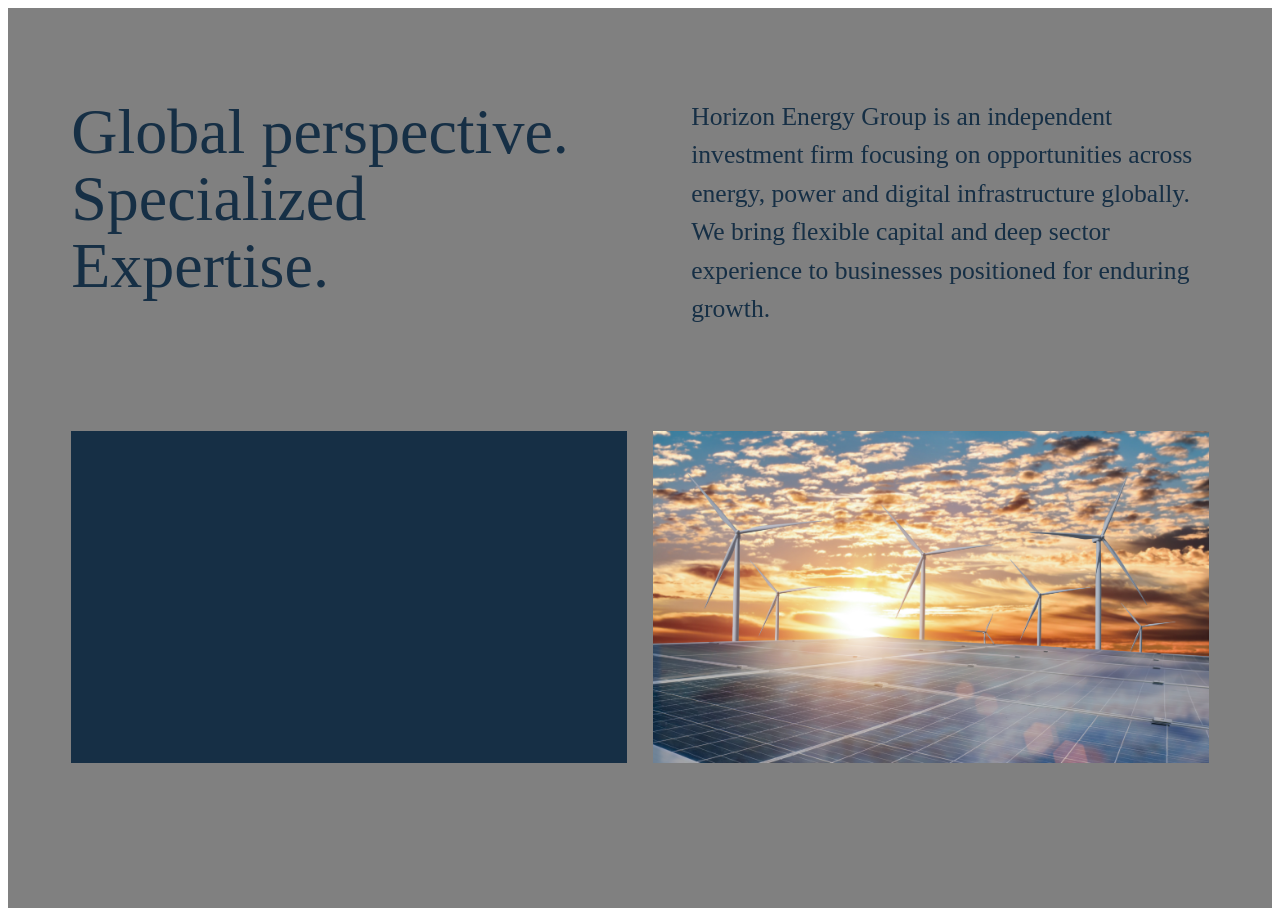
==== about.html @ 3d29bb5b "Complete first cut" ====
<!doctype html>
<html lang="en">
  <head>
    <meta charset="UTF-8" />
    <meta name="viewport" content="width=device-width, initial-scale=1.0" />
    <title>Horizon Energy Group</title>
    <link rel="stylesheet" href="styles.css" />
  </head>
  <body>
    <main class="about">
      <section class="about-text" aria-labelledby="about-heading">
        <div class="about-block about-block-left">
          <h1 id="about-heading">Global perspective.<br />Specialized<br />Expertise.</h1>
        </div>

        <div class="about-block about-block-right">
          <p>
            Horizon Energy Group is an independent investment firm focusing on
            opportunities across energy, power and digital infrastructure globally.
            We bring flexible capital and deep sector experience to businesses
            positioned for enduring growth.
          </p>
        </div>
      </section>

      <section class="media" aria-label="Horizon Energy Group highlights">
        <video class="hero-video" autoplay muted loop playsinline poster="images/video-poster.jpg">
          <source src="media/brain.mp4" type="video/mp4" />
          Your browser does not support embedded video.
        </video>

        <div class="image-grid">
          <img src="images/solarwind.jpg" alt="Renewable energy installation" />
        </div>
      </section>
    </main>
  </body>
</html>
---- styles.css ----
/* ---------- HERO ---------- */
.hero {
    position: relative;
    width: 100%;
    min-height: 90vh;
    background-image: url("images/Horizon_sunset.png");
    background-size: cover;
    background-position: center center;
    background-repeat: no-repeat;
    overflow: hidden;
}
/* ---------- LOGO ---------- */
.hero > img {
    position: absolute;
    top: 4%;
    left: 2%;
    width: clamp(150px, 30vw, 300px);
    height: auto;
}
/* ---------- NAVIGATION ---------- */
.hero-links {
    position: absolute;
    top: 5%;
    right: 20%;
    display: flex;
    gap: clamp(12px, 2.5vw, 35px);
}
.hero-loc {
    position: absolute;
    top: 35%;
    left: 5%;
    display: flex;
    gap: 8px;
}
.hero-loc .separator {
    margin: 0;
    color: gold;
    font-size: 12px;
}
.hero-loc a {
    color: gold;
    text-decoration: none;
    font-size: clamp(10px, 1.0vw, 16px);
    font-weight: bold;
    white-space: nowrap;
}
.hero-links a {
    color: white;
    text-decoration: none;
    font-size: clamp(14px, 1.6vw, 22px);
    font-weight: bold;
    white-space: nowrap;
}
.hero-content {
    position: absolute;
    top: 40%;
    left: 5%;
    margin: 0;
    padding: 0;
    z-index: 5;
    color: white;
    font-size: clamp(40px, 6vw, 90px);
    font-weight: 300;
    line-height: 1.05;
    text-align: left;
    max-width: 1000px;
}
.hero-content1 {
    position: absolute;
    top: 65%;
    left: 5%;
    margin: 0;
    padding: 0;
    z-index: 5;
    color: white;
    font-size: clamp(5px, 3vw, 20px);
    font-weight: 500;
    line-height: 1.05;
    text-align: left;
    max-width: 450px;
}
/* =====================================================
   HERO BUTTONS
   ===================================================== */
.hero-buttons {
    position: absolute;
    top: 70%;
    left: 5%;
    display: flex;
    gap: 18px;
    flex-wrap: wrap;
}
.hero-buttons a {
    display: inline-block;
    padding: 15px 28px;
    border-radius: 3px;
    font-size: 16px;
    font-weight: 700;
    text-decoration: none;
    transition: all 0.25s ease;
}
/* Main button */
.primary-button {
    background: white;
    color: #162f45;
}
.primary-button:hover {
    background: #e8e8e8;
    transform: translateY(-2px);
}
/* Secondary button */
.secondary-button {
    color: white;
    border: 2px solid white;
    background: rgba(0,0,0,0.12);
}
.secondary-button:hover {
    background: white;
    color: #162f45;
    transform: translateY(-2px);
}

/* =====================================================
   ABOUT PAGE
   ===================================================== */
.about {
    position: relative;
    width: 100%;
    min-height: 100vh;
    background: gray;
    color: #162f45;
    overflow: hidden;
}
.about-text {
    width: 90%;
    max-width: 1400px;
    margin: 0 auto;
    padding-top: 10vh;
    display: flex;
    align-items: flex-start;
    gap: clamp(40px, 8vw, 140px);
}
.about-block-left,
.about-block-right {
    flex: 1;
}
.about-block-left h1 {
    margin: 0;
    color: #162f45;
    font-size: clamp(40px, 5vw, 80px);
    font-weight: 300;
    line-height: 1.05;
}
.about-block-right p {
    margin: 0;
    color: #162f45;
    font-size: clamp(18px, 2vw, 30px);
    font-weight: 400;
    line-height: 1.5;
}

/* ---------- ABOUT MEDIA ---------- */
.media {
    width: 90%;
    max-width: 1400px;
    margin: clamp(48px, 8vw, 120px) auto 0;
    padding-bottom: clamp(48px, 8vw, 120px);
    display: grid;
    grid-template-columns: repeat(2, minmax(0, 1fr));
    gap: clamp(16px, 2vw, 32px);
    align-items: stretch;
}

.hero-video {
    display: block;
    width: 100%;
    height: 100%;
    aspect-ratio: 16 / 9;
    object-fit: cover;
    background: #162f45;
}

.image-grid {
    min-height: 0;
}

.image-grid img {
    display: block;
    width: 100%;
    height: 100%;
    object-fit: cover;
}

/* ---------- PHONE ---------- */

@media (max-width: 600px) {

    .hero {
        min-height: 70vh;
        background-position: center center;
    }

    .hero > img {
        top: 5%;
        left: 5%;
        width: 45vw;
        max-width: 220px;
    }

    .hero-links {
        top: 18%;
        left: 5%;
        right: 5%;
        justify-content: center;
        flex-wrap: wrap;
        gap: 12px 20px;
    }

    .hero-links a {
        font-size: 16px;
    }

    .about-text {
        padding-top: 12vh;
        flex-direction: column;
        gap: 28px;
    }

    .about-block-right p {
        font-size: clamp(18px, 5vw, 24px);
    }

    .media {
        grid-template-columns: 1fr;
    }

    .image-grid img {
        aspect-ratio: 4 / 3;
    }
}

/* =====================================================
   LEADERSHIP PAGE
   ===================================================== */
.leadership-page {
    margin: 0;
    background: #030405;
    color: #f8f8f6;
    font-family: Arial, Helvetica, sans-serif;
}

.leadership {
    width: min(100% - 44px, 1860px);
    margin: 0 auto;
    padding: 5px 0 32px;
}

.leadership-header {
    display: flex;
    justify-content: space-between;
    align-items: center;
    color: #456b9e;
    font-size: 13px;
    font-weight: 700;
    letter-spacing: 0.58em;
}

.leadership-header a,
.leadership-header p {
    margin: 0;
    color: inherit;
    text-decoration: none;
}

.leadership-intro {
    padding: clamp(62px, 7vw, 96px) 0 21px;
}

.leader-role {
    margin: 0;
    color: #d6ad57;
    font-family: "Courier New", monospace;
    font-size: 15px;
    font-weight: 700;
    letter-spacing: 0.49em;
    text-transform: uppercase;
}

.leadership-intro h1 {
    margin: 0;
    color: #264a7d;
    font-family: Didot, "Bodoni 72", Georgia, serif;
    font-size: clamp(48px, 4.05vw, 64px);
    font-weight: 600;
    letter-spacing: -0.035em;
    line-height: 1;
}

.leader-grid {
    display: grid;
    grid-template-columns: repeat(4, minmax(0, 1fr));
    gap: 16px;
}

.leader-card {
    min-height: 720px;
    padding: 34px 28px 36px;
    border-top: 10px solid #264a7d;
    background: #fdfdfc;
    color: #192330;
    text-align: center;
}

.leader-portrait {
    display: grid;
    width: min(100%, 230px);
    aspect-ratio: 1;
    margin: 0 auto 19px;
    place-items: center;
    border-radius: 50%;
    background: radial-gradient(circle at 50% 32%, #e3e7e6 0 14%, #aab7bb 15% 35%, #263d50 36% 100%);
    color: #fff;
    font-family: Didot, Georgia, serif;
    font-size: clamp(42px, 4vw, 65px);
    letter-spacing: 0.05em;
}

.leader-card h2 {
    margin: 0;
    color: #264a7d;
    font-size: clamp(21px, 1.55vw, 27px);
    font-weight: 700;
    letter-spacing: 0.16em;
    text-transform: uppercase;
}

.leader-role {
    margin-top: 24px;
    font-size: clamp(11px, 0.78vw, 14px);
    letter-spacing: 0.43em;
    line-height: 1.4;
}

.leader-divider {
    display: block;
    width: 52px;
    height: 5px;
    margin: 18px auto 18px;
    background: #d6ad57;
}

.leader-bio {
    color: #202a36;
    font-size: clamp(15px, 1.03vw, 17px);
    line-height: 1.38;
    text-align: left;
}

.leader-bio p {
    margin: 0 0 34px;
}

@media (max-width: 1100px) {
    .leader-grid {
        grid-template-columns: repeat(2, minmax(0, 1fr));
    }

    .leader-card {
        min-height: 650px;
    }
}

@media (max-width: 600px) {
    .leadership {
        width: min(100% - 32px, 1860px);
    }

    .leadership-header {
        align-items: flex-start;
        gap: 20px;
        font-size: 9px;
        letter-spacing: 0.25em;
    }

    .leadership-header p {
        text-align: right;
    }

    .leader-grid {
        grid-template-columns: 1fr;
        gap: 12px;
    }

    .leader-card {
        min-height: 0;
        padding: 28px 24px;
    }
}

/* =====================================================
   INVESTMENT STRATEGY PAGE
   ===================================================== */
.strategy-page {
    margin: 0;
    background: #fdfdfc;
    color: #152a37;
    font-family: Arial, Helvetica, sans-serif;
}

.strategy {
    width: min(100% - 64px, 1568px);
    margin: 0 auto;
    padding: 26px 0 18px;
}

.strategy-intro {
    display: grid;
    grid-template-columns: minmax(0, 2fr) minmax(280px, 0.84fr);
    align-items: start;
    margin-top: clamp(36px, 4vw, 64px);
    border: 1px solid #c9cfce;
}

.strategy-intro h1,
.strategy-card h2 {
    margin: 0;
    color: #142834;
    font-family: Didot, "Bodoni 72", "Times New Roman", serif;
    font-weight: 400;
    letter-spacing: -0.035em;
}

.strategy-intro h1 {
    font-size: clamp(48px, 5.35vw, 82px);
    line-height: 0.98;
    padding: clamp(40px, 5vw, 72px) clamp(24px, 4vw, 64px);
    border-right: 1px solid #c9cfce;
}

.strategy-intro > p {
    max-width: 520px;
    margin: 0;
    padding: clamp(40px, 5vw, 72px) clamp(24px, 4vw, 64px);
    color: #506570;
    font-size: clamp(17px, 1.4vw, 22px);
    line-height: 1.45;
}

.strategy-grid {
    display: grid;
    grid-template-columns: repeat(4, minmax(0, 1fr));
    border: 1px solid #c9cfce;
    border-top: 0;
}

.strategy-card {
    display: flex;
    min-height: 417px;
    flex-direction: column;
    padding: 46px 32px 47px;
}

.strategy-card + .strategy-card {
    border-left: 1px solid #c9cfce;
}

.strategy-card-content {
    display: flex;
    height: 100%;
    flex-direction: column;
    justify-content: flex-end;
}

.strategy-card h2 {
    font-size: clamp(30px, 2.12vw, 36px);
    line-height: 1.08;
}

.strategy-card p {
    max-width: 290px;
    margin: 26px 0 0;
    color: #506570;
    font-size: 17px;
    line-height: 1.65;
}

.strategy-card a {
    width: fit-content;
    margin-top: 17px;
    color: #c2a773;
    font-size: 31px;
    font-weight: 300;
    line-height: 1;
    text-decoration: none;
    transition: transform 180ms ease;
}

.strategy-card a:hover,
.strategy-card a:focus-visible {
    transform: translateX(8px);
}

@media (max-width: 960px) {
    .strategy-grid {
        grid-template-columns: repeat(2, minmax(0, 1fr));
    }

    .strategy-card:nth-child(3) {
        border-left: 0;
        border-top: 1px solid #c9cfce;
    }

    .strategy-card:nth-child(4) {
        border-top: 1px solid #c9cfce;
    }
}

@media (max-width: 600px) {
    .strategy {
        width: min(100% - 40px, 1568px);
        padding-top: 24px;
    }

    .strategy-intro {
        grid-template-columns: 1fr;
    }

    .strategy-intro > p {
        border-top: 1px solid #c9cfce;
    }

    .strategy-intro h1 {
        border-right: 0;
    }

    .strategy-grid {
        grid-template-columns: 1fr;
    }

    .strategy-card {
        min-height: 330px;
        padding: 32px 20px;
    }

    .strategy-card + .strategy-card,
    .strategy-card:nth-child(3) {
        border-top: 1px solid #c9cfce;
        border-left: 0;
    }
}
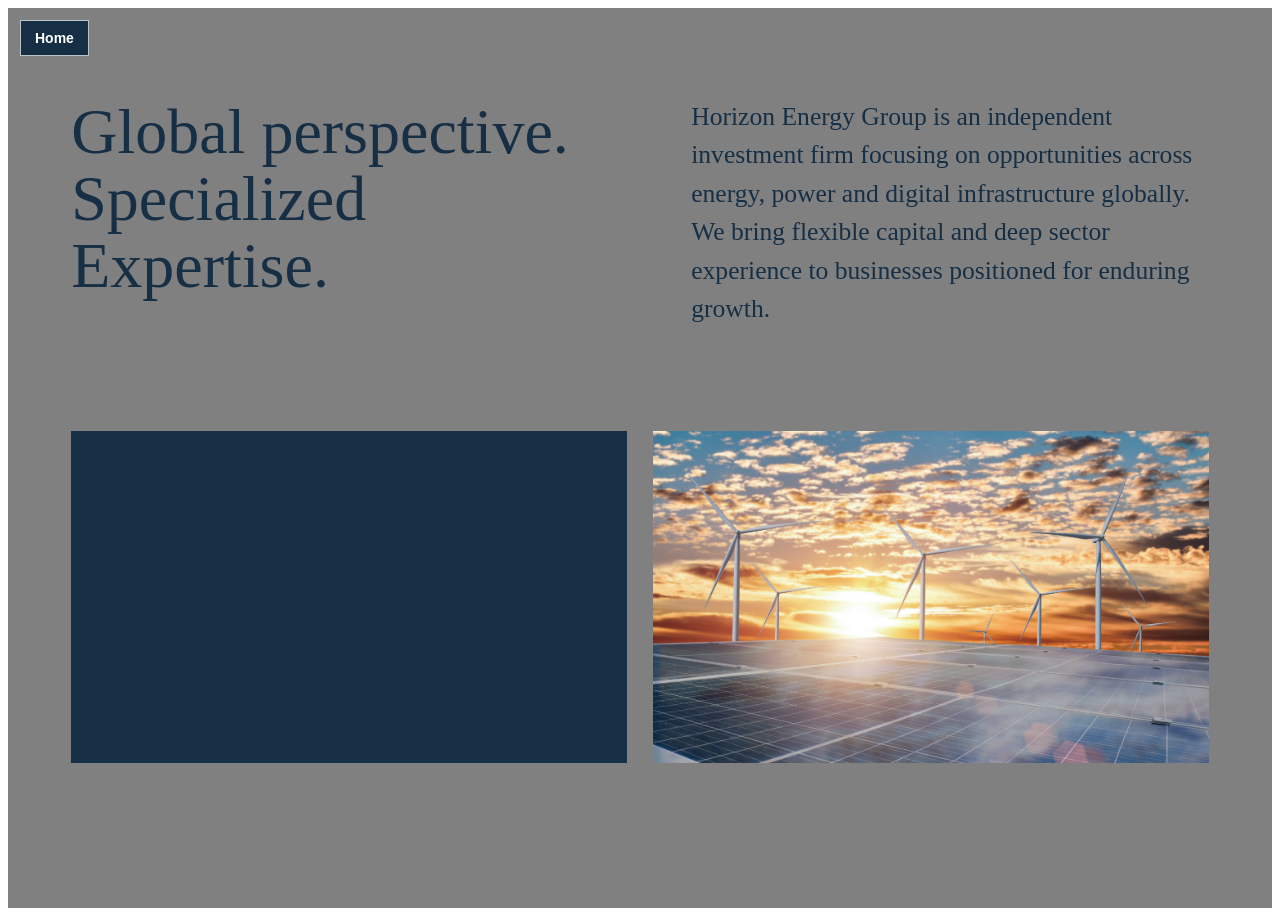
==== commit 7a6250e6: "Add home links to interior pages" ====
--- a/about.html
+++ b/about.html
@@ -7,6 +7,7 @@
     <link rel="stylesheet" href="styles.css" />
   </head>
   <body>
+    <a class="home-link" href="index.html">Home</a>
     <main class="about">
       <section class="about-text" aria-labelledby="about-heading">
         <div class="about-block about-block-left">
--- a/styles.css
+++ b/styles.css
@@ -1,3 +1,26 @@
+/* Shared return link for interior pages. */
+.home-link {
+    position: fixed;
+    top: 20px;
+    left: 20px;
+    z-index: 20;
+    padding: 10px 14px;
+    border: 1px solid rgba(255, 255, 255, 0.7);
+    background: #162f45;
+    color: #fff;
+    font-family: Arial, Helvetica, sans-serif;
+    font-size: 14px;
+    font-weight: 700;
+    line-height: 1;
+    text-decoration: none;
+}
+
+.home-link:hover,
+.home-link:focus-visible {
+    background: #fff;
+    color: #162f45;
+}
+
 /* ---------- HERO ---------- */
 .hero {
     position: relative;
@@ -196,7 +219,10 @@
 @media (max-width: 600px) {
 
     .hero {
-        min-height: 70vh;
+        /* Use fixed, generous vertical landmarks on phones.  Percentage-based
+           offsets made the headline, description and buttons collide when the
+           viewport was short or the heading wrapped to extra lines. */
+        min-height: 720px;
         background-position: center center;
     }
 
@@ -208,7 +234,7 @@
     }
 
     .hero-links {
-        top: 18%;
+        top: 130px;
         left: 5%;
         right: 5%;
         justify-content: center;
@@ -218,6 +244,45 @@
 
     .hero-links a {
         font-size: 16px;
+    }
+
+    .hero-loc {
+        top: 205px;
+        left: 5%;
+    }
+
+    .hero-loc a {
+        font-size: 14px;
+    }
+
+    .hero-content {
+        top: 255px;
+        left: 5%;
+        right: 5%;
+        max-width: none;
+        font-size: 34px;
+        line-height: 1.08;
+    }
+
+    .hero-content1 {
+        top: 410px;
+        left: 5%;
+        right: 5%;
+        max-width: none;
+        font-size: 15px;
+        line-height: 1.35;
+    }
+
+    .hero-buttons {
+        top: 510px;
+        left: 5%;
+        right: 5%;
+        gap: 12px;
+    }
+
+    .hero-buttons a {
+        padding: 13px 18px;
+        font-size: 14px;
     }
 
     .about-text {
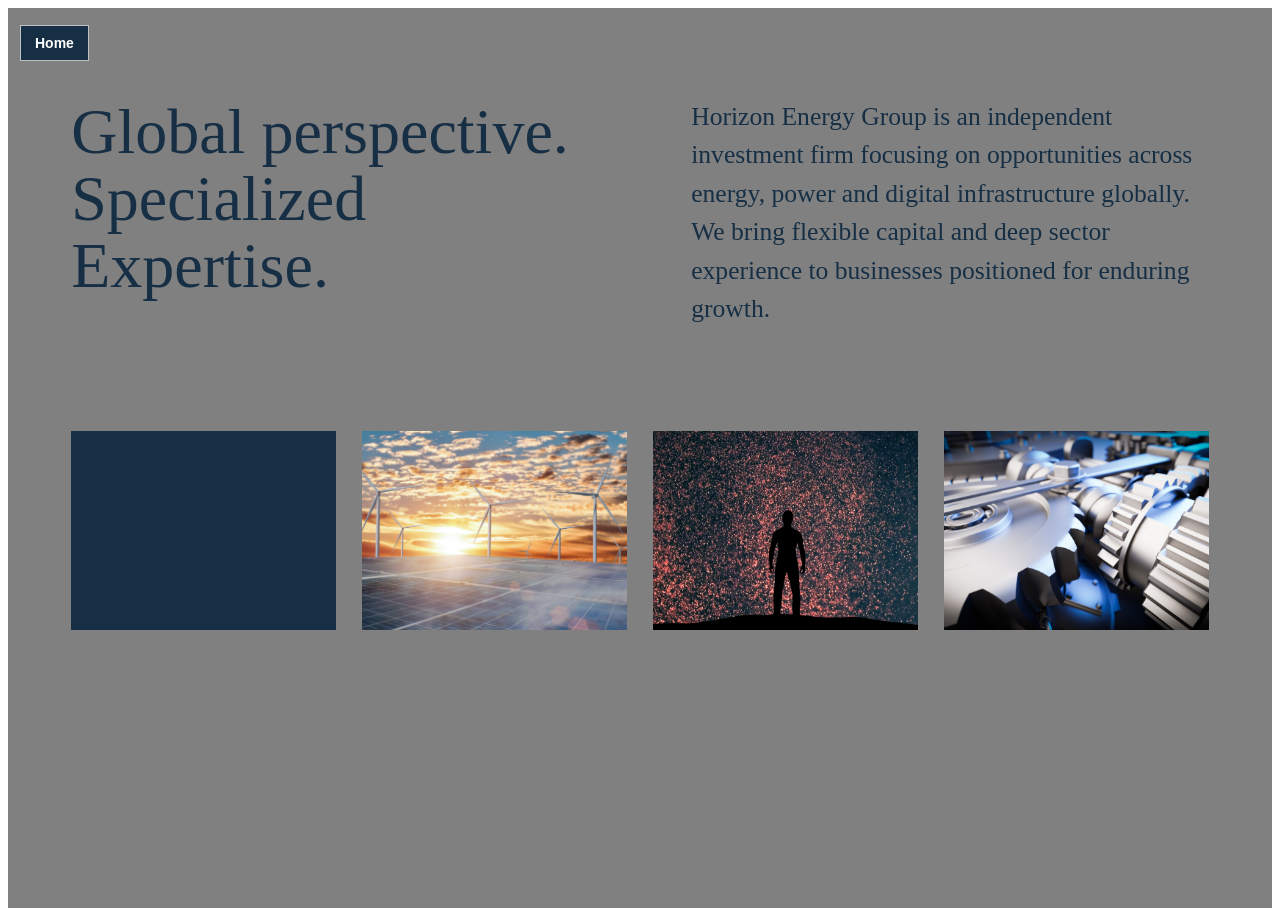
==== commit a21cc41d: "Fine changes in styles.css" ====
--- a/about.html
+++ b/about.html
@@ -32,6 +32,8 @@
 
         <div class="image-grid">
           <img src="images/solarwind.jpg" alt="Renewable energy installation" />
+          <img src="images/silhouette-gazing.jpg" alt="Silhouette gazing" />
+          <img src="images/shiny-metal-gears.jpg" alt="Shiny metal gears" />
         </div>
       </section>
     </main>
--- a/styles.css
+++ b/styles.css
@@ -1,7 +1,7 @@
 /* Shared return link for interior pages. */
 .home-link {
     position: fixed;
-    top: 20px;
+    top: 25px;
     left: 20px;
     z-index: 20;
     padding: 10px 14px;
@@ -189,7 +189,7 @@
     margin: clamp(48px, 8vw, 120px) auto 0;
     padding-bottom: clamp(48px, 8vw, 120px);
     display: grid;
-    grid-template-columns: repeat(2, minmax(0, 1fr));
+    grid-template-columns: repeat(4, minmax(0, 1fr));
     gap: clamp(16px, 2vw, 32px);
     align-items: stretch;
 }
@@ -197,20 +197,24 @@
 .hero-video {
     display: block;
     width: 100%;
-    height: 100%;
-    aspect-ratio: 16 / 9;
+    height: auto;
+    aspect-ratio: 4 / 3;
     object-fit: cover;
     background: #162f45;
 }
 
 .image-grid {
-    min-height: 0;
+    display: grid;
+    grid-column: span 3;
+    grid-template-columns: repeat(3, minmax(0, 1fr));
+    gap: clamp(16px, 2vw, 32px);
 }
 
 .image-grid img {
     display: block;
     width: 100%;
-    height: 100%;
+    height: auto;
+    aspect-ratio: 4 / 3;
     object-fit: cover;
 }
 
@@ -299,6 +303,11 @@
         grid-template-columns: 1fr;
     }
 
+    .image-grid {
+        grid-column: auto;
+        grid-template-columns: 1fr;
+    }
+
     .image-grid img {
         aspect-ratio: 4 / 3;
     }
@@ -324,7 +333,8 @@
     display: flex;
     justify-content: space-between;
     align-items: center;
-    color: #456b9e;
+    color: orange;
+   // color: #456b9e;
     font-size: 13px;
     font-weight: 700;
     letter-spacing: 0.58em;
@@ -338,6 +348,7 @@
 }
 
 .leadership-intro {
+    color: orange;
     padding: clamp(62px, 7vw, 96px) 0 21px;
 }
 
@@ -353,7 +364,7 @@
 
 .leadership-intro h1 {
     margin: 0;
-    color: #264a7d;
+    color: #d6ad57;
     font-family: Didot, "Bodoni 72", Georgia, serif;
     font-size: clamp(48px, 4.05vw, 64px);
     font-weight: 600;
@@ -483,7 +494,6 @@
     grid-template-columns: minmax(0, 2fr) minmax(280px, 0.84fr);
     align-items: start;
     margin-top: clamp(36px, 4vw, 64px);
-    border: 1px solid #c9cfce;
 }
 
 .strategy-intro h1,
@@ -499,7 +509,6 @@
     font-size: clamp(48px, 5.35vw, 82px);
     line-height: 0.98;
     padding: clamp(40px, 5vw, 72px) clamp(24px, 4vw, 64px);
-    border-right: 1px solid #c9cfce;
 }
 
 .strategy-intro > p {
@@ -514,8 +523,6 @@
 .strategy-grid {
     display: grid;
     grid-template-columns: repeat(4, minmax(0, 1fr));
-    border: 1px solid #c9cfce;
-    border-top: 0;
 }
 
 .strategy-card {
@@ -525,15 +532,12 @@
     padding: 46px 32px 47px;
 }
 
-.strategy-card + .strategy-card {
-    border-left: 1px solid #c9cfce;
-}
-
 .strategy-card-content {
     display: flex;
     height: 100%;
     flex-direction: column;
     justify-content: flex-end;
+    transform: translateY(-30px);
 }
 
 .strategy-card h2 {
@@ -543,6 +547,7 @@
 
 .strategy-card p {
     max-width: 290px;
+    min-height: 4.95em;
     margin: 26px 0 0;
     color: #506570;
     font-size: 17px;
@@ -570,14 +575,6 @@
         grid-template-columns: repeat(2, minmax(0, 1fr));
     }
 
-    .strategy-card:nth-child(3) {
-        border-left: 0;
-        border-top: 1px solid #c9cfce;
-    }
-
-    .strategy-card:nth-child(4) {
-        border-top: 1px solid #c9cfce;
-    }
 }
 
 @media (max-width: 600px) {
@@ -590,14 +587,6 @@
         grid-template-columns: 1fr;
     }
 
-    .strategy-intro > p {
-        border-top: 1px solid #c9cfce;
-    }
-
-    .strategy-intro h1 {
-        border-right: 0;
-    }
-
     .strategy-grid {
         grid-template-columns: 1fr;
     }
@@ -607,9 +596,4 @@
         padding: 32px 20px;
     }
 
-    .strategy-card + .strategy-card,
-    .strategy-card:nth-child(3) {
-        border-top: 1px solid #c9cfce;
-        border-left: 0;
-    }
-}
+}
